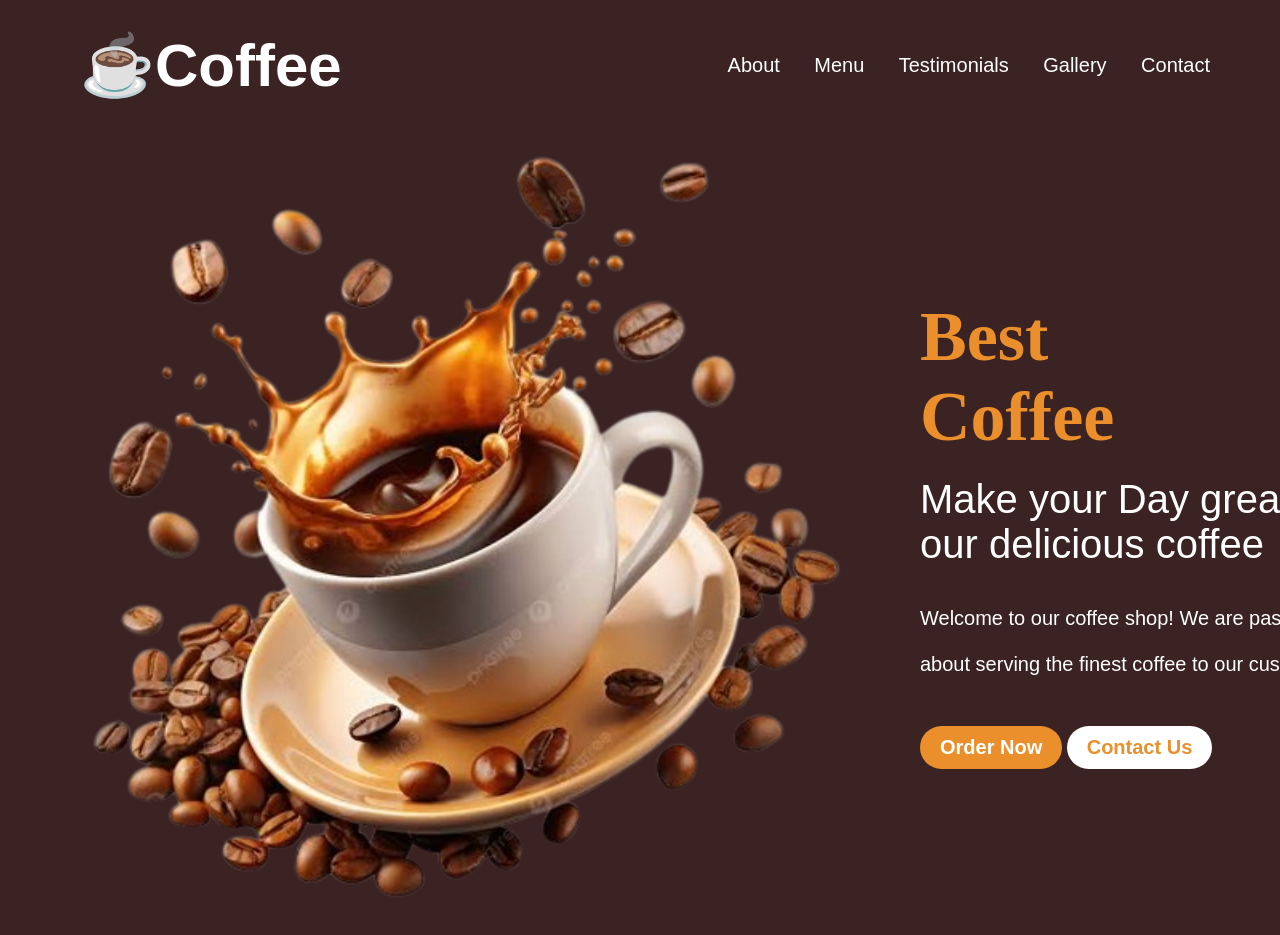
==== index.html @ 0de22d38 "added all HTML and CSS project files" ====
<!DOCTYPE html>
<html lang="en">

<head>
    <meta charset="UTF-8">
    <meta name="viewport" content="width=device-width, initial-scale=1.0">
    <title>Coffee</title>
    <link rel="stylesheet" href="style.css">
    <link rel="icon" href="/images-removebg-preview.png" type="image/x-icon">
    <script src="new.js"></script>
</head>

<body>
    <header>
        <nav>
            <div class="big">
                <h1>☕Coffee</h1>
            </div>
            <div class="container">
                <a heref="#">About</a>
                <a heref="#">Menu</a>
                <a heref="#">Testimonials</a>
                <a heref="#">Gallery</a>
                <a heref="#">Contact</a>
            </div>
        </nav>
    </header>
    <main>
        
        <div class="img">
            <img src="/images-removebg-preview.png" alt="Coffee">
        </div>
        <div class="text">
            <h3>Best Coffee</h3>
            <h4>Make your Day great with<br> our delicious coffee</h4>
            <p>
                Welcome to our coffee shop! We are passionate <br><br>about serving the finest coffee to our customers.
            </p>
            <button class="order">Order Now</button>
            <button class="contact">Contact Us</button>

        </div>

        <!-- <marquee behavior="scroll" direction="left">Special Offers and Promotions</marquee> -->
    
    
    
    
    
    </main>
</body>

</html>
---- style.css ----
* {
  margin: 0;
  padding: 0;
  box-sizing: border-box;
}

html, body {
  height: 100%;
  width: 100%;
  font-family: Arial, sans-serif;
  background-color: #3b2323;
  overflow: hidden;
}

nav{
    display: flex;
    align-items: center;
    justify-content:space-between;
    padding: 10px 20px;
    margin:20px 20px;
}
.big h1{
    color: #fff;
    font-size: 60px;
    font-weight: 600;
    margin-left: 40px;
}
.container a{
    text-decoration: none;
    color: #fff;
    font-size: 20px;
    margin-right: 30px;
}
main{
    display: flex;
    align-items: center;
    justify-content:space-between;

}
main img{
    width: 800px;
    height: 800px;
    margin: 0 60px;
}
/* .text{
    margin: 0  10%;
    padding: 20px 0;
} */
h3{
    color: #eb8f2c;
    font-size: 70px;
    font-weight: 600;
    margin-bottom: 20px;
    font-family:horrible-font;
    margin-right: 500px;

}
h4{
    color: #fff;
    font-size: 40px;
    font-weight: 300;
    margin-bottom: 40px;
    gap: 60px;
   

}
p{
    color: #fff;
    font-size: 20px;
    font-weight: 400;
    margin-bottom: 20px;
   
}
.order {
    background-color: #eb8f2c;
    color: #fff;
    font-size: 20px;
    font-weight: 600;
    padding: 10px 20px;
    border: none;
    border-radius: 50px;
    cursor: pointer;
    margin-top: 30px;
   
    transition: 1s;
    
    
}
.contact{
    background-color: #fff;
    color: #eb8f2c;
    font-size: 20px;
    font-weight: 600;
    padding: 10px 20px;
    border: none;
    border-radius: 50px;
    cursor: pointer;
   
}
.order:hover{
    background-color: #fff;
    color: #eb8f2c;
    border: 1px solid #eb8f2c;
      transition-timing-function:  all 10s step-end;
}
.contact:active{
    background-color: #eb8f2c;
    color: #fff;
    border: 1px solid #eb8f2c;
}
marquee{
    color: #fff;
    font-size: 20px;
    font-weight: 600;
    padding: 10px 20px;
    border: none;
    border-radius: 50px;
    cursor: pointer;
    margin-top: 30px;

   
    transition: 1s;
}
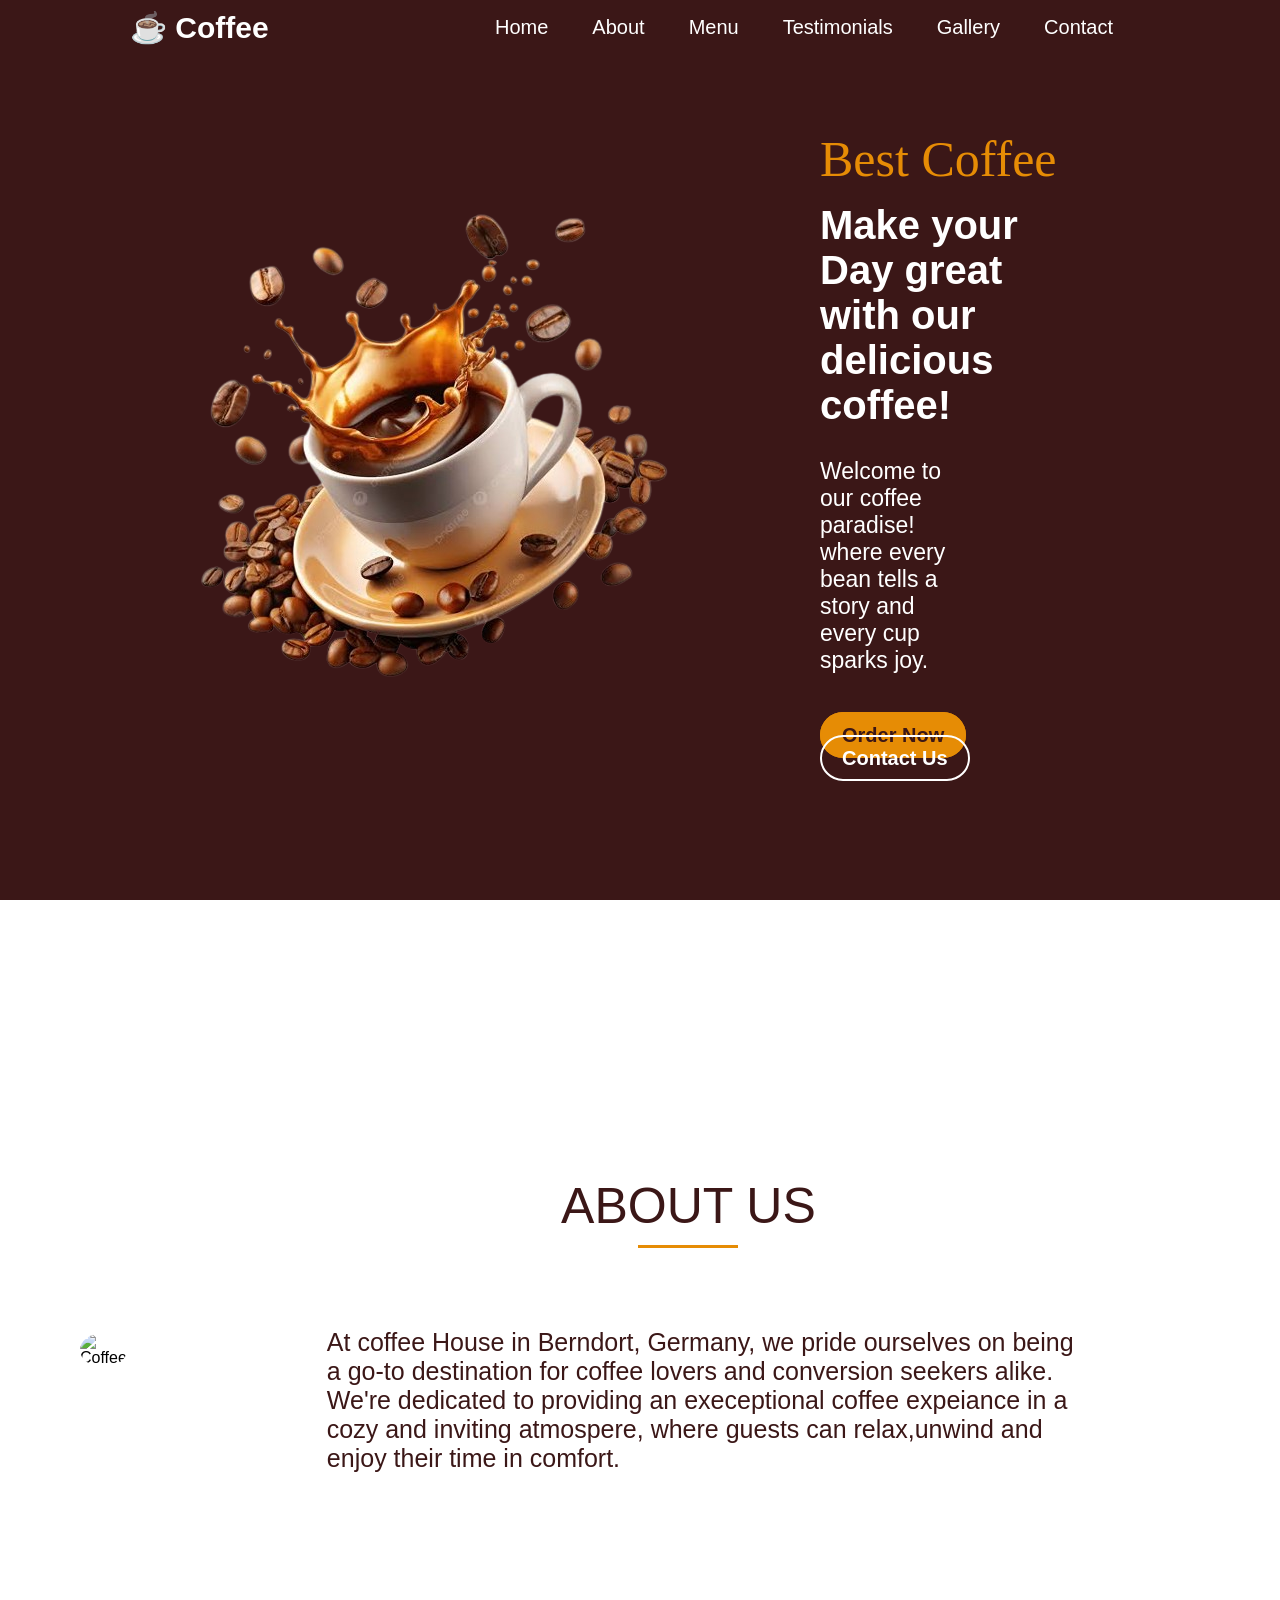
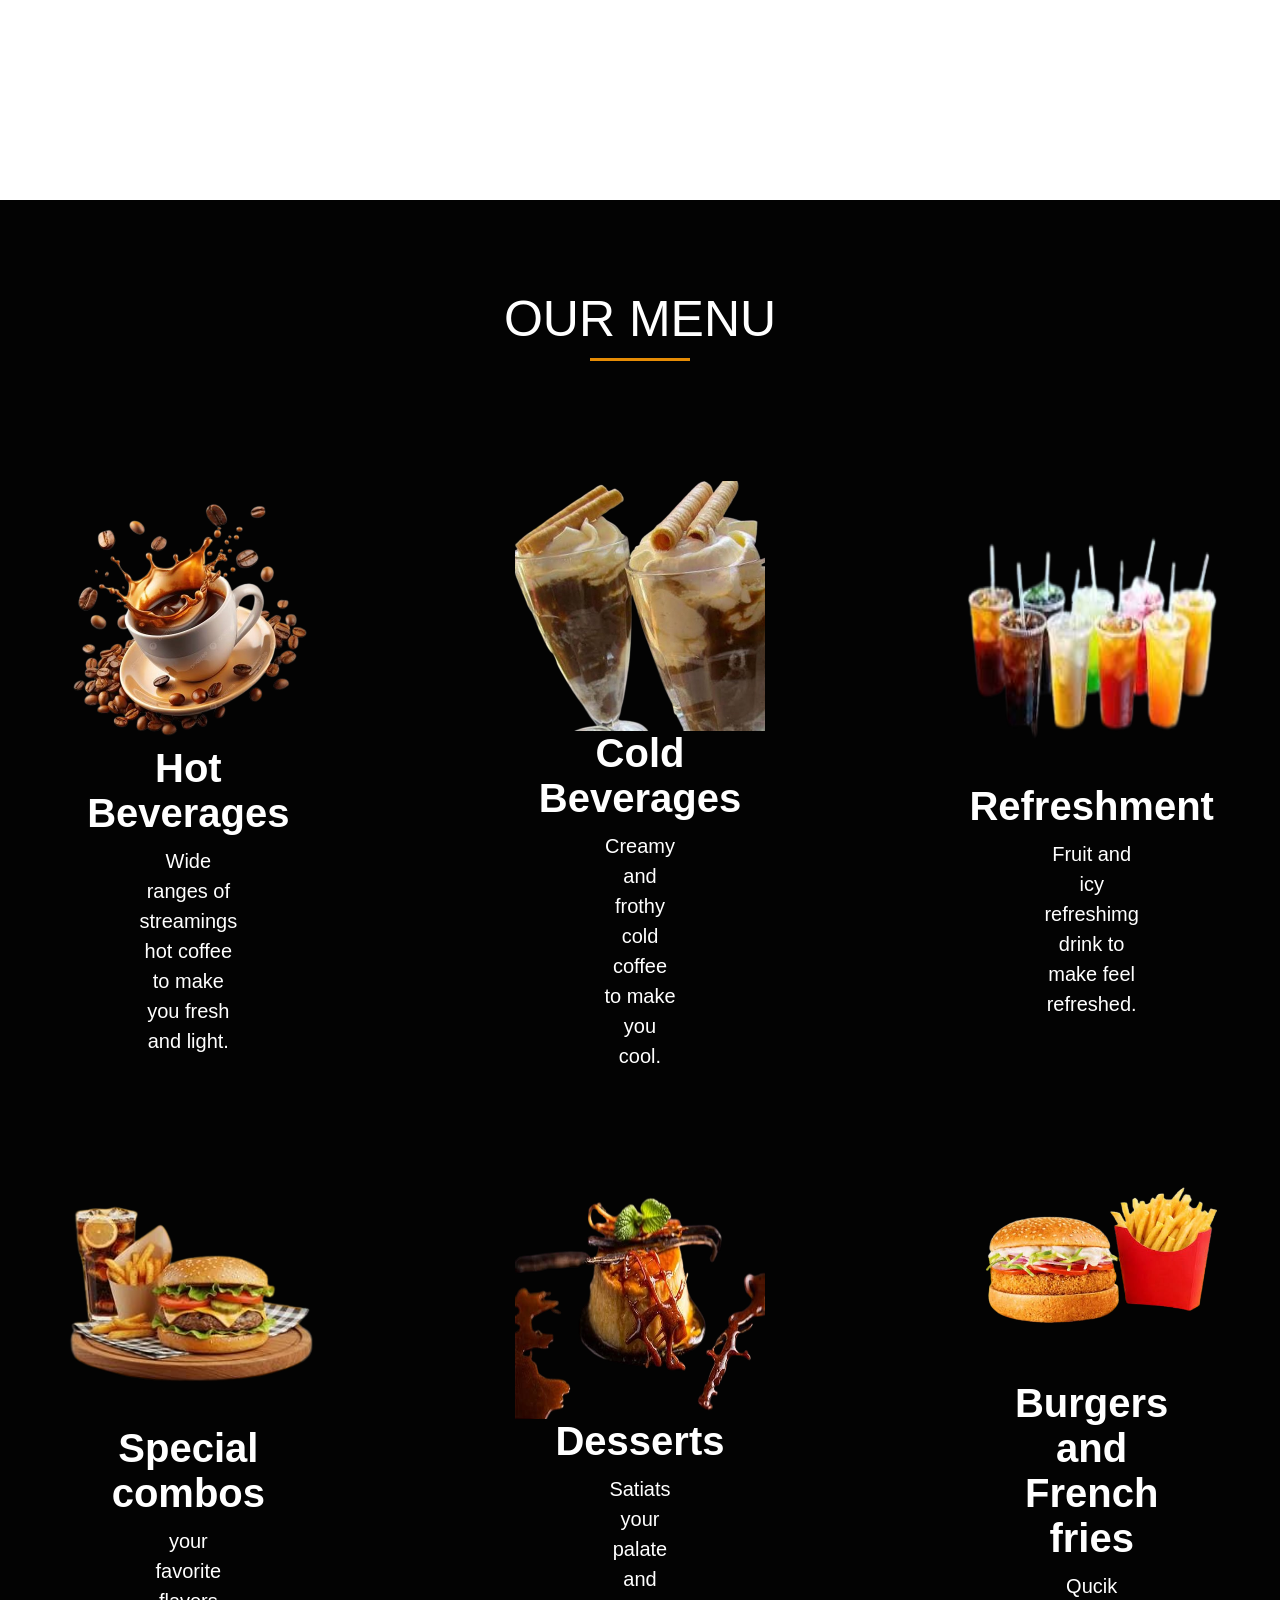
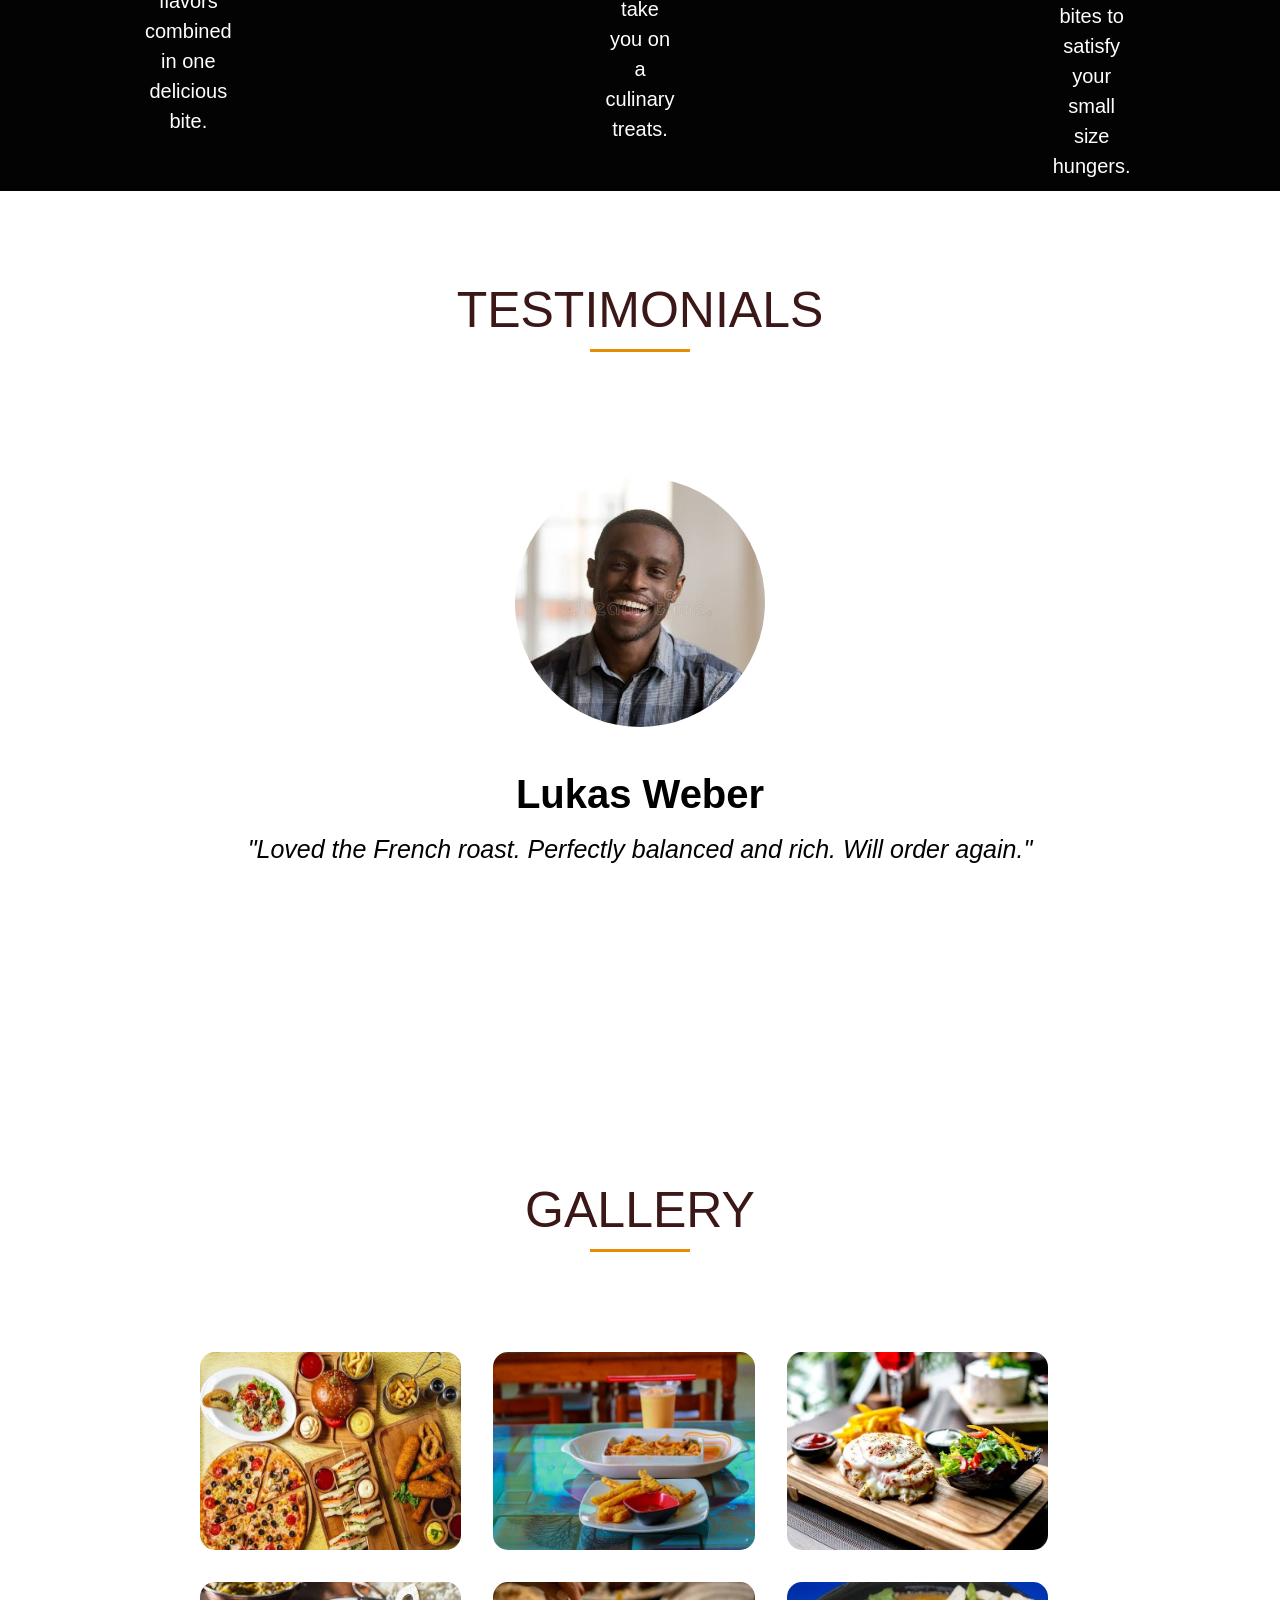
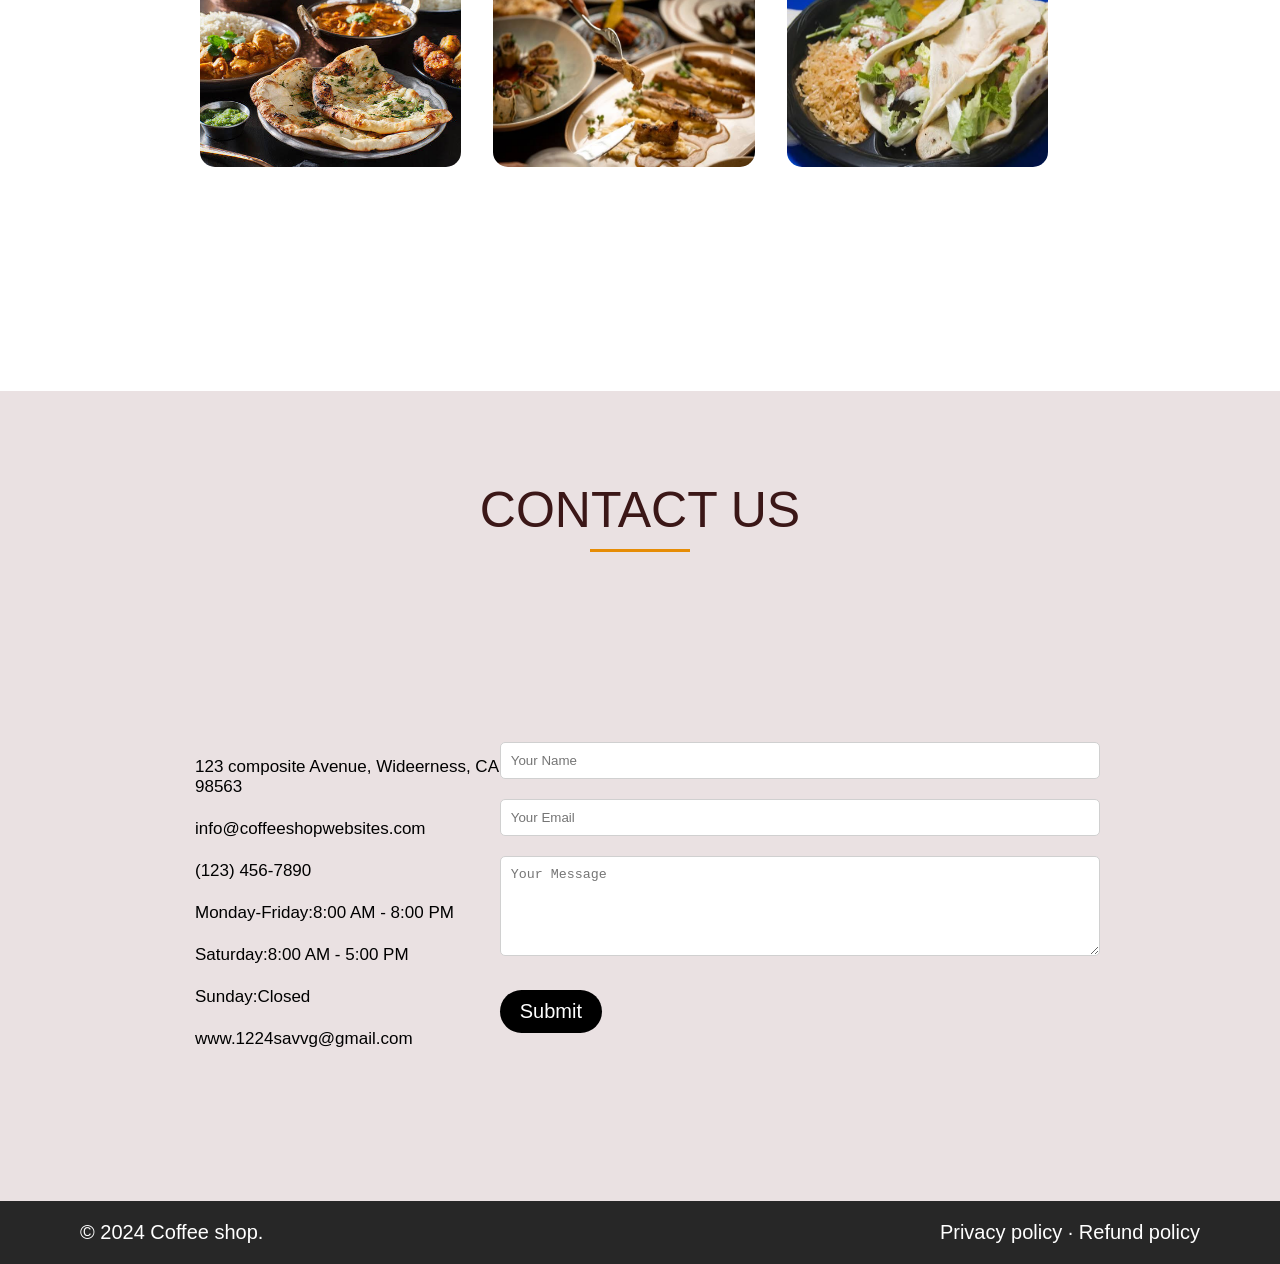
==== commit 52b2278d: "changed newcofe.html to index.html to make it home page" ====
--- a/index.html
+++ b/index.html
@@ -1,53 +1,249 @@
 <!DOCTYPE html>
 <html lang="en">
-
 <head>
     <meta charset="UTF-8">
     <meta name="viewport" content="width=device-width, initial-scale=1.0">
-    <title>Coffee</title>
-    <link rel="stylesheet" href="style.css">
-    <link rel="icon" href="/images-removebg-preview.png" type="image/x-icon">
-    <script src="new.js"></script>
+    <title>coffee</title>
+    <link rel="icon" href="/images-removebg-preview.png" type="image/x/icon">
+    <link rel="stylesheet" href="newcofee.css">
+<!-- Remix Icon CDN Link -->
+<link href="https://cdnjs.cloudflare.com/ajax/libs/remixicon/4.6.0/remixicon.css" rel="stylesheet" />
+
 </head>
-
 <body>
     <header>
-        <nav>
-            <div class="big">
-                <h1>☕Coffee</h1>
-            </div>
-            <div class="container">
-                <a heref="#">About</a>
-                <a heref="#">Menu</a>
-                <a heref="#">Testimonials</a>
-                <a heref="#">Gallery</a>
-                <a heref="#">Contact</a>
-            </div>
+        <nav class="navbar nav-content">
+           <a href="#" class="nav-logo">
+            <h1 class="nav-text">☕ Coffee</h1>
+           </a>
+           <ul class="nav-menu">
+               <li><a href="#home" class="nav-link">Home</a></li>
+               <li><a href="#about" class="nav-link">About</a></li>
+               <li><a href="#menu" class="nav-link">Menu</a></li>
+               <li><a href="#testimonials" class="nav-link">Testimonials</a></li>
+               <li><a href="#gallery" class="nav-link">Gallery</a></li>
+               <li><a href="#contact" class="nav-link">Contact</a></li>
+            </ul>
         </nav>
     </header>
     <main>
+        <section id="home" class="home-section">
+            <div class="hero-section">
+                <div class="image-section">
+                                <img src="/images-removebg-preview.png" alt="Coffee">
+                </div>
+                <div class="home-details">
+                    <h2 class="title">Best Coffee</h2>
+                    <h3 class="sub-title">Make your Day great with our delicious coffee!</h3>
+                    <p class="description">
+                        Welcome to our coffee paradise! where every bean tells a story and every cup sparks joy.
+                    </p>
+                    <div class="button-section">
+                        <a href="#" class="order-button" >Order Now</a>
+                        <a href="#" class="contact-button" >Contact Us</a>
+                    </div>
+            </div>
+        </section>
         
-        <div class="img">
-            <img src="/images-removebg-preview.png" alt="Coffee">
+        <section id="about" class="about-section">
+            <div class="about-content">
+                <div class="about-image">
+                    <img src="https://encrypted-tbn0.gstatic.com/images?q=tbn:ANd9GcTZ49fuStm9dejnqOHqXfgQL1S7DqX7Nb6O_wAIrdEvbXUV__oXnQRWzuc&s=10" alt="Coffee">
+                </div>
+                <div class="about-detail">
+                    <h1 class="tittle">About Us</h1>
+                    <p class="about-description">
+                        At coffee House in Berndort, Germany, we pride ourselves on being a go-to destination for coffee lovers and conversion seekers alike.
+                        We're dedicated to providing an execeptional coffee expeiance in a cozy and inviting atmospere, where guests can relax,unwind and enjoy their time in comfort.
+                    </p>
+                    <div class="about-icon">
+                     <a href="https://www.facebook.com/" class="facebook"><i class="ri-facebook-fill"></i></a>
+                     <a href="https://instagram.com" class="instagram">
+                            <i class="ri-instagram-fill"></i>
+                     </a>
+                     <a href="https://x.com" class="twitter">
+                            <i class="ri-twitter-fill"></i>
+                     </a>
+                    </div>
+                </div>
+                
+            </div>
+        </section>
+
+        <section class="menu-section" id="menu">
+            <div class="menu-content">
+                <div class="menu-detail">
+                    <h1 class="menu-title">Our Menu</h1>
+                </div>
+                <ul class="menu-list">
+                        <li class="menu-item">
+                            <img src="/images-removebg-preview.png" alt="hot beverages" class="menu-image">
+                            <h3 class="menu-item title">Hot Beverages</h3>
+                            <p class="menu-item description">Wide ranges of streamings hot coffee to make you fresh and light.</p>
+                        </li>
+                        <li class="menu-item">
+                            <img src="/images-removebg-preview (2).png"  alt="hot beverages" class="menu-image">
+                            <h3 class="menu-item title">Cold Beverages</h3>
+                            <p class="menu-item description">Creamy and frothy cold coffee to make you cool.</p>
+                        </li>
+                        <li class="menu-item">
+                            <img src="/download-removebg-preview.png" alt="hot beverages" class="menu-image">
+                            <h3 class="menu-item title">Refreshment</h3>
+                            <p class="menu-item description">Fruit and icy refreshimg drink to make feel refreshed.</p>
+                        </li>
+                        <li class="menu-item">
+                            <img src="/images__1_-removebg-preview.png" alt="hot beverages" class="menu-image">
+                            <h3 class="menu-item title">Special combos</h3>
+                            <p class="menu-item description">your favorite flavors combined in one delicious bite.</p>
+                        </li>
+                        <li class="menu-item">
+                            <img src="/11images-removebg-preview.png" alt="hot beverages" class="menu-image">
+                            <h3 class="menu-item title">Desserts</h3>
+                            <p class="menu-item description">Satiats your palate and take you on a culinary treats.</p>
+                        </li>
+                        <li class="menu-item">
+                            <img src="/images__3_-removebg-preview.png" alt="hot beverages" class="menu-image">
+                            <h3 class="menu-item title">Burgers and French fries</h3>
+                            <p class="menu-item description">Qucik bites to satisfy your small size hungers.</p>
+                        </li>
+                    </ul>
+            </div>
+                        
+
+
+            
+        </section>
+
+        <section class="testimonials-section" id="testimonials">
+            <h1 class="tittle"> Testimonials</h1>
+            <div class="testimonials-slidebar">
+                    <div class="testimonials-inner">
+                        <ul class="testimonials-list">
+                            <li class="testimonials-item">
+                                <img src="/images12.jpeg" alt="user1" class="testimonials-image">
+                                <h2 class="testimonials-name"> Lukas Weber  </h2>
+                                <i class=" feedbacks">"Loved the French roast. Perfectly balanced and rich. Will order again." </i>
+                            </li>
+                            <li class="testimonials-item">
+                                <img src="/images 13.jpeg" alt="user1" class="testimonials-image">
+                                <h2 class="testimonials-name"> Élodie Lefebvreh</h2>
+                                <i class=" feedbacks">"Great espresso blend! smooth and bold flavor. Fast shipping too." </i>
+                            </li>
+                            <li class="testimonials-item">
+                                <img src="/images 14jpeg.jpeg" alt="user1" class="testimonials-image">
+                                <h2 class="testimonials-name"> Jean-Luc Moreau</h2>
+                                <i class=" feedbacks">"Fantastic coffee! I love the bold and smooth taste. Highly recommended." </i>
+                            </li>
+                            <li class="testimonials-item">
+                                <img src="/images 15.jpeg" alt="user1" class="testimonials-image">
+                                <h2 class="testimonials-name"> Sofía Morales</h2>
+                                <i class=" feedbacks">"fantastic mocha flavor. Fresh and aromatic. Quicks shippings." </i>
+                            </li>
+                            <li class="testimonials-item">
+                                <img src="/images 16.jpeg" alt="user1" class="testimonials-image">
+                                <h2 class="testimonials-name"> Mateo Fernández</h2>
+                                <i class=" feedbacks">"Excellent quality! Fresh beans and quciks delivery. Highly recommanded!" </i>
+                            </li>
+
+                        </ul>
+                    </div>
+                </div>
+
+        </section>
+
+        <section class="gallery-section" id="gallery">
+            <h1 class="tittle">Gallery</h1>
+            <div class="gallery-content">
+                <ul class="gallery-list">
+                    <li class="gallery-item">
+                        <img src="/food11.jpeg" alt="food1" class="gallery-img">
+                    </li>
+                    <li class="gallery-item">
+                        <img src="/food2.jpeg" alt="food2" class="gallery-img">
+                    </li>
+                    <li class="gallery-item">
+                        <img src="/food3.jpeg" alt="food3" class="gallery-img">
+                    </li>
+                    <li class="gallery-item">
+                        <img src="/food4.jpeg" alt="food4" class="gallery-img">
+                    </li>
+                    <li class="gallery-item">
+                        <img src="/food5.jpeg" alt="food5" class="gallery-img">
+                    </li>
+                    <li class="gallery-item">
+                        <img src="/food6.jpeg" alt="food6" class="gallery-img">
+                    </li>
+                </ul>
+            </div>
+
+        </section> 
+
+        <section class="contact-section" id="contact">
+            <h1 class="tittle">Contact Us</h1>
+            <div class="contact-content">
+                <ul class=" contact-list">
+                    <li class="contact-item">
+                        <i class="ri-map-pin-user-fill"></i>
+                        <p class="contact-details"> 123 composite Avenue, Wideerness, CA 98563</p>
+                    </li>
+                    <li class="contact-item">
+                        <i class="ri-mail-line"></i>
+                        <p class="contact-details"> info@coffeeshopwebsites.com</p>
+                    </li>
+                    <li class="contact-item">
+                        <i class="ri-phone-line"></i>
+                        <p class="contact-details"> (123) 456-7890</p>
+                    </li>
+                    <li class="contact-item">
+                        <i class="ri-time-line"></i>
+                        <p class="contact-details"> Monday-Friday:8:00 AM - 8:00 PM</p>
+                    </li>
+                    <li class="contact-item">
+                       <i class="ri-time-line"></i>
+                        <p class="contact-details"> Saturday:8:00 AM - 5:00 PM</p>
+                    </li>
+                    <li class="contact-item">
+                        <i class="ri-time-line"></i>
+                        <p class="contact-details"> Sunday:Closed</p>
+                    </li>
+                    <li class="contact-item">
+                        <i class="ri-wordpress-line"></i>
+                        <p class="contact-details"> www.1224savvg@gmail.com</p>
+                    </li>
+                </ul>
+
+                <form action="#" class="contact-form"  onsubmit="this.reset(); return false;">
+                    <input type="text" placeholder="Your Name"  class="form-input" required>
+                    <input type="email" placeholder="Your Email" class="form-input" required>
+                    <textarea placeholder="Your Message" class="form-input" required></textarea>
+                    <button type="submit" class="form-button">Submit</button>
+                </form>
+            </div>
+        </section>
+
+     </main>
+    
+     <footer>
+        <div class="footer-content">
+            <ul class="footer-list">
+                <li class="footer-item">
+                    <p>&copy; 2024 Coffee shop.</p>
+                </li>
+                <li class="footer-item">
+                     <a href="https://www.facebook.com/" class="facebook"><i class="ri-facebook-fill"></i></a>
+                     <a href="https://instagram.com" class="instagram">
+                            <i class="ri-instagram-fill"></i>
+                     </a>
+                     <a href="https://x.com" class="twitter">
+                            <i class="ri-twitter-fill"></i>
+                     </a>
+                </li>
+                <li class="footer-item">
+                    <p class="policy-condition">Privacy policy  &middot; Refund policy</p>
+                </li>
+            </ul>
         </div>
-        <div class="text">
-            <h3>Best Coffee</h3>
-            <h4>Make your Day great with<br> our delicious coffee</h4>
-            <p>
-                Welcome to our coffee shop! We are passionate <br><br>about serving the finest coffee to our customers.
-            </p>
-            <button class="order">Order Now</button>
-            <button class="contact">Contact Us</button>
-
-        </div>
-
-        <!-- <marquee behavior="scroll" direction="left">Special Offers and Promotions</marquee> -->
-    
-    
-    
-    
-    
-    </main>
+    </footer>
+
 </body>
-
-</html>+</html>
--- a/newcofee.css
+++ b/newcofee.css
@@ -0,0 +1,461 @@
+:root {
+  --primary-color: #3b1717;
+  --secondary-color: #e68c05;
+  --text-color: #fff;
+  --background-color: white;
+}
+
+* {
+  margin: 0;
+  padding: 0;
+  box-sizing: border-box;
+}
+html {
+  scroll-behavior: smooth;
+}
+
+html, body {
+  height: 100%;
+  width: 100%;
+  font-family: Arial, sans-serif;
+}
+header{
+    background-color: var(--primary-color);
+    position: fixed;
+    
+    width: 100%;
+    z-index: 5;
+}
+nav{
+    display: flex;
+    align-items: center;
+    justify-content:space-between;
+    padding: 10px 20px;
+    margin:0 80px;
+}
+.navbar a{
+    text-decoration: none;
+    color: var(--text-color);
+    font-size: 20px;
+    margin-right: 30px;
+}
+.nav-menu{
+    display: flex;
+    align-items: center;
+    justify-content:space-between;
+    list-style-type: none;
+}
+.nav-content{
+    padding: 10px 50px;
+
+}
+.nav-link{
+    padding: 7px 7px;
+    font-weight: 500;
+}
+.nav-link:active{
+    background-color: var(--secondary-color);
+    color: var(--primary-color);
+    border-radius: 50px;
+}
+.home-section{
+    background-color: var(--primary-color);
+    height: 100vh;
+}
+.hero-section{
+    display: flex;
+    align-items: center;    
+    justify-content: space-between;
+    height: 100vh;
+    padding: 0 80px;
+    margin: 0 50px;
+
+}
+.image-section{
+    margin: 0 50px;
+}
+.home-details{
+    margin: 0 90px;
+}
+    
+.home-details .title{
+    font-size: 50px;
+    font-weight: 500;
+    font-family: 'cursive';
+    color: var(--secondary-color);
+}
+.home-details .sub-title{
+    font-size: 40px;
+    font-weight: 600;
+    color: var(--text-color);
+    margin-top: 15px;
+}
+.home-details .description{
+    font-size: 23px;
+    color: var(--text-color);
+    margin-top: 30px;
+    margin-right:100px;
+}
+.button-section{
+    margin-top: 50px;
+    font-size: 20px;
+    font-weight: 600;
+}
+.button-section .order-button{
+    background-color: var(--secondary-color);
+    color: var(--primary-color);
+    padding: 10px 20px;
+    border-radius: 50px;
+    text-decoration: none;
+     border: 2px solid var(--secondary-color);
+}
+.button-section .contact-button{
+    background-color: none;
+    color: var(--text-color);
+    padding: 10px 20px;
+    border-radius: 50px;
+    text-decoration: none;
+    border: 2px solid var(--text-color);
+}
+.button-section .order-button:hover{
+    background-color: transparent;
+    color: var(--text-color);
+    padding: 10px 20px;
+    border-radius: 50px;
+    border: 2px solid var(--text-color);
+}
+.button-section .contact-button:hover{
+    background-color: var(--secondary-color);
+    color: var(--primary-color);
+    padding: 10px 20px;
+    border-radius: 50px;
+     border: 2px solid var(--secondary-color);
+}
+
+/* about ki styling start */
+.about-section{
+    background-color: var(--background-color);
+    
+}
+.about-section .about-content{
+    display: flex;
+    align-items: center;
+    justify-content: space-between;
+    gap: 50px;
+    height: 100vh;
+    margin: 0 80px;
+    
+}
+.about-image img{
+    width: 400px;
+    height: 400px;
+    background-size: cover;
+    /* background-position: center; */
+    border-radius: 50%;
+}
+
+.tittle{
+    font-size: 50px;
+    font-weight: 500;
+    color: var(--primary-color);
+    text-transform: uppercase;
+    text-align: center;
+    margin-bottom: 50px;
+}
+.tittle::after{
+    content: '';
+    display: block;
+    width: 100px;
+    height: 3px;
+    background-color: var(--secondary-color);
+    margin: 10px auto;
+}
+.about-section .about-description{
+    font-size: 25px;
+    font-weight: 500;
+    color: var(--primary-color);
+    margin: 80px 120px 50px 150px;
+}
+.about-section .about-icon{
+    text-align: center;
+    font-size : 40px ;
+    letter-spacing: 10px;
+}
+.about-section .about-icon a{
+    text-decoration: none;
+}
+.about-section .about-icon a:active{
+    color: var(--secondary-color);
+    cursor: pointer;
+}
+
+
+/* menu styling start */
+.menu-section{
+    background-color: rgb(3, 3, 3);
+    color: var(--text-color);
+     padding-top: 90px;
+}
+.menu-section .menu-detail .menu-title{
+    font-size: 50px;
+    font-weight: 500;
+    text-transform: uppercase;
+    text-align: center;
+    margin-bottom: 120px ;
+}
+.menu-section .menu-detail .menu-title::after{
+    content: '';
+    display: block;
+    width: 100px;
+    height: 3px;
+    background-color: var(--secondary-color);
+    margin: 10px auto;
+}
+
+.menu-section .menu-content .menu-list{
+    display: flex;
+   align-items: center;
+    gap: 50px;
+    flex-wrap: wrap;
+    justify-content: space-between;
+
+}
+.menu-image{
+    width: 250px;
+    height: 250px;
+    cursor: zoom-in;
+    transition: 0.3s ease;
+ 
+    /* aspect-ratio: 1; */
+    /* aspect-ratio ka work ye hai ki image ka ratio maintain rahega aur image ko stretch nahi karega. */
+}
+.menu-image:hover{
+    transform: scale(1.1);
+}
+.menu-item{
+    display: flex;
+    flex-direction: column;
+    align-items: center;
+    justify-content: space-between;
+    width: calc(100% / 3 - 50px);
+    list-style-type: none;
+    text-align: center;
+}
+.menu-list .menu-item .menu-item.title{
+    font-size: 40px;
+    font-weight: 600;
+}
+.menu-list .menu-item .menu-item.description{
+    font-size: 20px;
+    font-weight: 200;
+    margin: 10px 0 10px 0;
+    line-height: 1.5;
+}
+
+.testimonials-section{
+    height: 100vh;
+    padding-top: 90px;
+}
+/* .testimonials-section h1{
+    font-size: 50px;
+    font-weight: 500;
+    text-transform: uppercase;
+    margin-top: 130px;
+    text-align: center;
+    padding: 100px 0 20px 0;
+}
+.testimonials-section h1::after{
+    display: block;
+    content: '';
+    width: 250px;
+    height: 4px;
+    background-color: var(--secondary-color);
+    margin: 10px auto;
+} */
+
+.testimonials-slidebar {
+    width: 100%;
+    margin: 80px auto 0 auto;
+    overflow: hidden; 
+}
+
+.testimonials-section .testimonials-inner{
+    width: 100%;
+}
+
+.testimonials-section .testimonials-list{
+    list-style-type: none;
+    text-align: center;
+    display: flex;
+    padding: 0;
+    margin: 0;
+    width: 500%;
+    animation: slide 20s infinite linear;
+    
+} 
+/* .testimonials-section .testimonials-list:hover{
+    animation-play-state: paused;
+
+} */
+.testimonials-item {
+    width: 100%; 
+    box-sizing: border-box;
+    padding: 20px;
+    display: flex;
+    flex-direction: column;
+    align-items: center;     
+    justify-content: center;
+}
+.testimonials-section .testimonials-list .testimonials-image{
+    width: 250px;
+    height: 250px;
+    display: block;
+    border-radius: 50%;
+    margin: 25px;
+    object-fit: cover;
+}
+.testimonials-name{
+    font-size: 40px;
+    font-weight: 600;
+    margin-top: 20px;
+}
+.testimonials-section i{
+    display: block;
+    width: 80%;
+    font-size: 25px;
+    font-weight: 400;
+    margin-top: 20px;
+    line-height: 1;
+}
+@keyframes slide {
+    0%, 15% { transform: translateX(0); }
+    20%, 35% { transform: translateX(-20%); }
+    40%, 55% { transform: translateX(-40%); }
+    60%, 75% { transform: translateX(-60%); }
+    80%, 95% { transform: translateX(-80%); }
+    100% { transform: translateX(-100%); }
+}
+
+/* gallery-styleing */
+
+.gallery-section{
+    padding: 90px 0 100px 0;
+    height: 100vh;
+    
+}
+
+.gallery-section .gallery-list{
+    display: flex;
+    gap: 32px;
+    flex-wrap: wrap;
+    list-style-type: none;
+    padding: 0 100px;
+    margin: 100px 100px;
+}
+
+.gallery-section .gallery-list .gallery-item{
+    width: calc(100% / 3 - 32px);
+    overflow: hidden;
+    border-radius: 15px;
+   
+}
+.gallery-section .gallery-list .gallery-item .gallery-img{
+    height: 100%;
+    width: 100%;
+    cursor: zoom-in;
+    transition: 0.3s ease;
+}
+
+.gallery-section .gallery-list .gallery-item:hover .gallery-img{
+    transform: scale(1.8);
+}
+
+.contact-section{
+    background-color: rgb(234, 225, 226);
+    height: 90vh;
+    padding: 90px 0 100px 0;
+}
+.contact-section .contact-content{
+    display: flex;
+    align-items: flex-start;
+    justify-content: space-between;
+    margin:180px 80px 0 80px;
+    padding: 0 100px;
+}
+.contact-section  .contact-list{
+    margin-top: 25px;
+}
+.contact-section  .contact-list .contact-item{
+    display: flex;
+    align-items: center;
+    gap: 15px;
+    font-size: 17px;
+    margin-bottom: 22px;
+}
+
+.contact-section .contact-form .form-input {
+    width: 100%;
+    margin: 10px 0;
+    padding: 10px;
+    border: 1px solid rgb(208, 208, 208);
+    outline: none;
+    border-radius: 5px;
+}
+.contact-section .contact-form .form-input:focus{
+    border-color: var(--secondary-color);
+}
+.contact-section .contact-form textarea.form-input {
+    width: 100%;
+    height: 100px;
+    resize: vertical;
+    padding: 10px;
+    
+}
+.contact-section .contact-form .form-button{
+    background-color: black;
+    color: var(--background-color);
+    padding: 10px 20px;
+    border-radius: 50px;
+    border: none;
+    cursor: pointer;
+    transition: 0.3s ease;
+    margin-top: 20px;
+    font-size: 20px;
+    font-weight: 400;
+
+
+}
+.contact-section .contact-form .form-button:hover{
+    background-color: transparent;
+    color: var(--primary-color);
+    border: 1px solid black;
+}
+
+
+.footer-content{
+    background-color: rgb(39, 39, 39);
+}
+.footer-content .footer-list{
+    display: flex;
+    align-items: center;
+    justify-content: space-between;
+    margin: 0 80px;
+    padding: 20px 0;
+    text-decoration: none;
+}
+.footer-content .footer-list .footer-item{
+    color: var(--text-color);
+    list-style-type: none;
+    font-size: 20px;
+}
+.footer-content .footer-list .footer-item a {
+    text-decoration: none;
+    color: white;
+    margin-right: 20px;
+}
+.footer-content .footer-list .footer-item a:hover {
+    color: var(--secondary-color);
+}
+.footer-content .footer-list .footer-item .policy-condition:hover{
+    color: var(--secondary-color);
+}
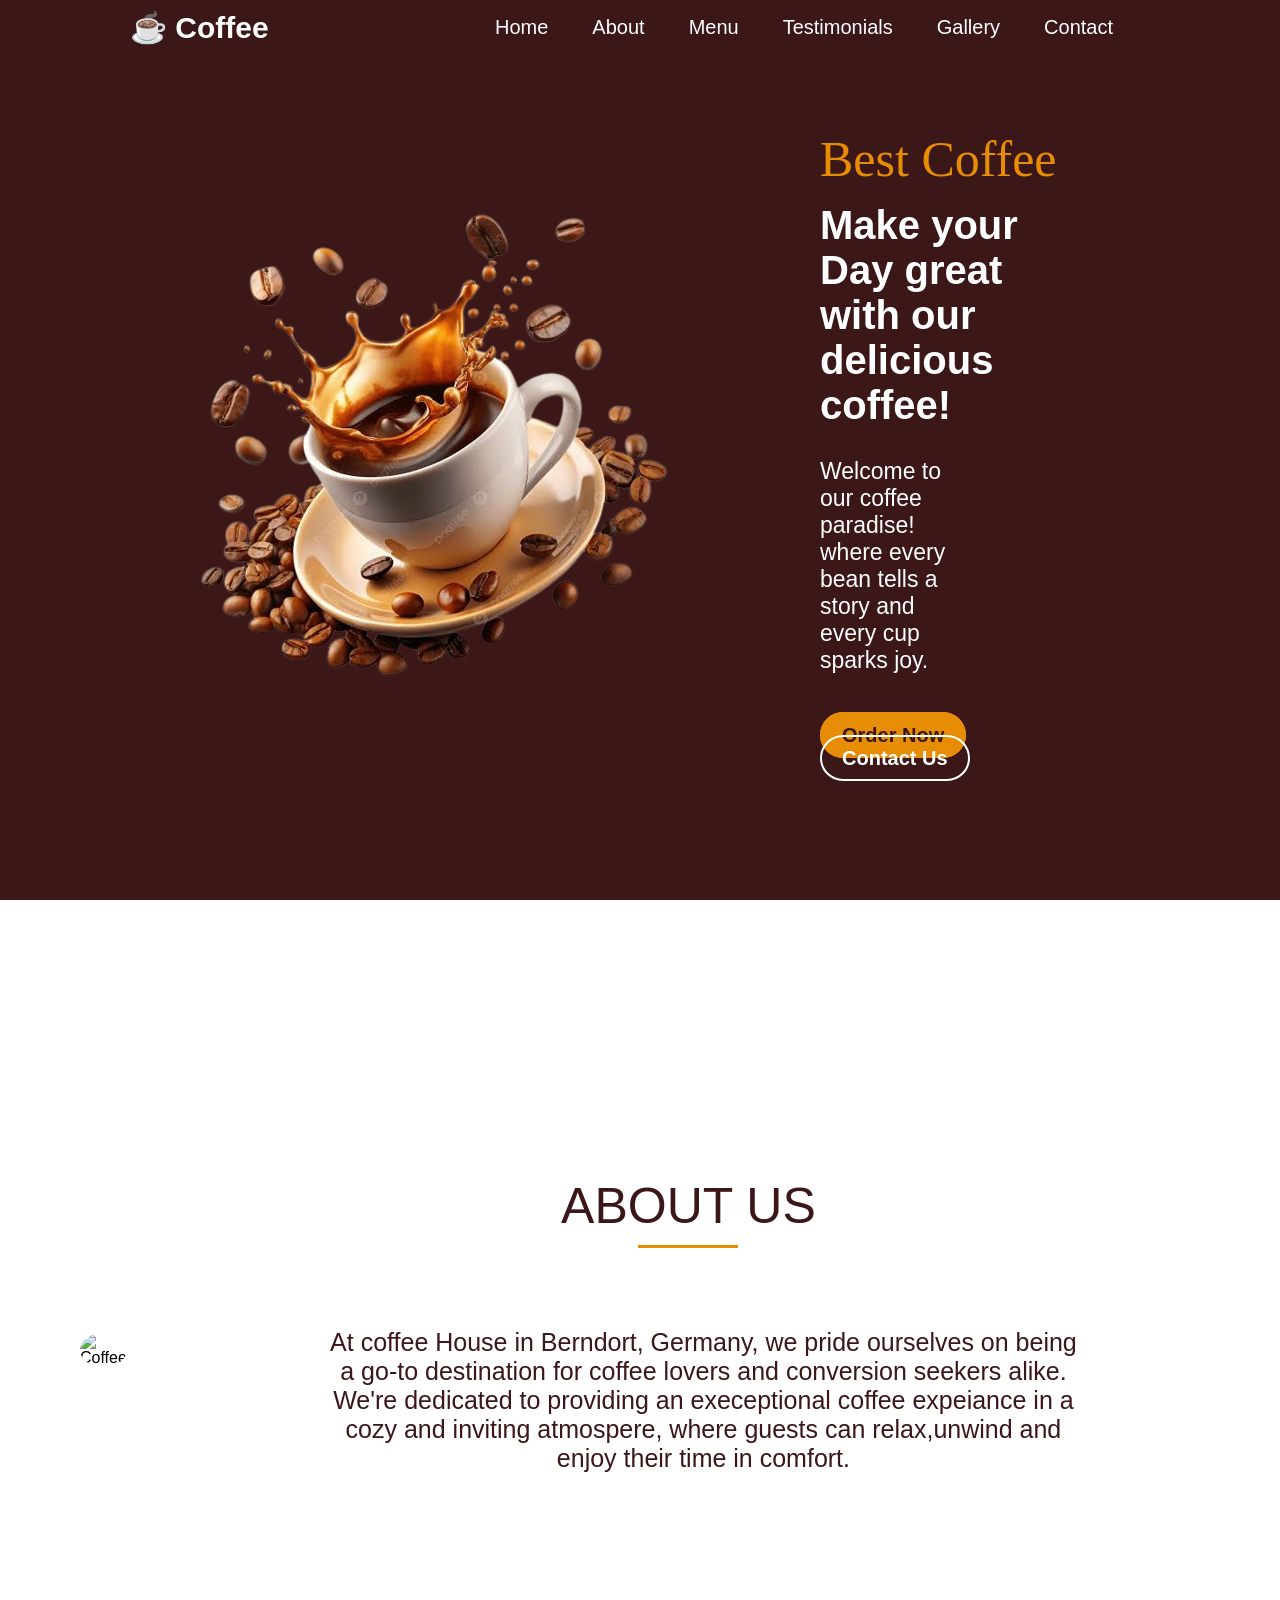
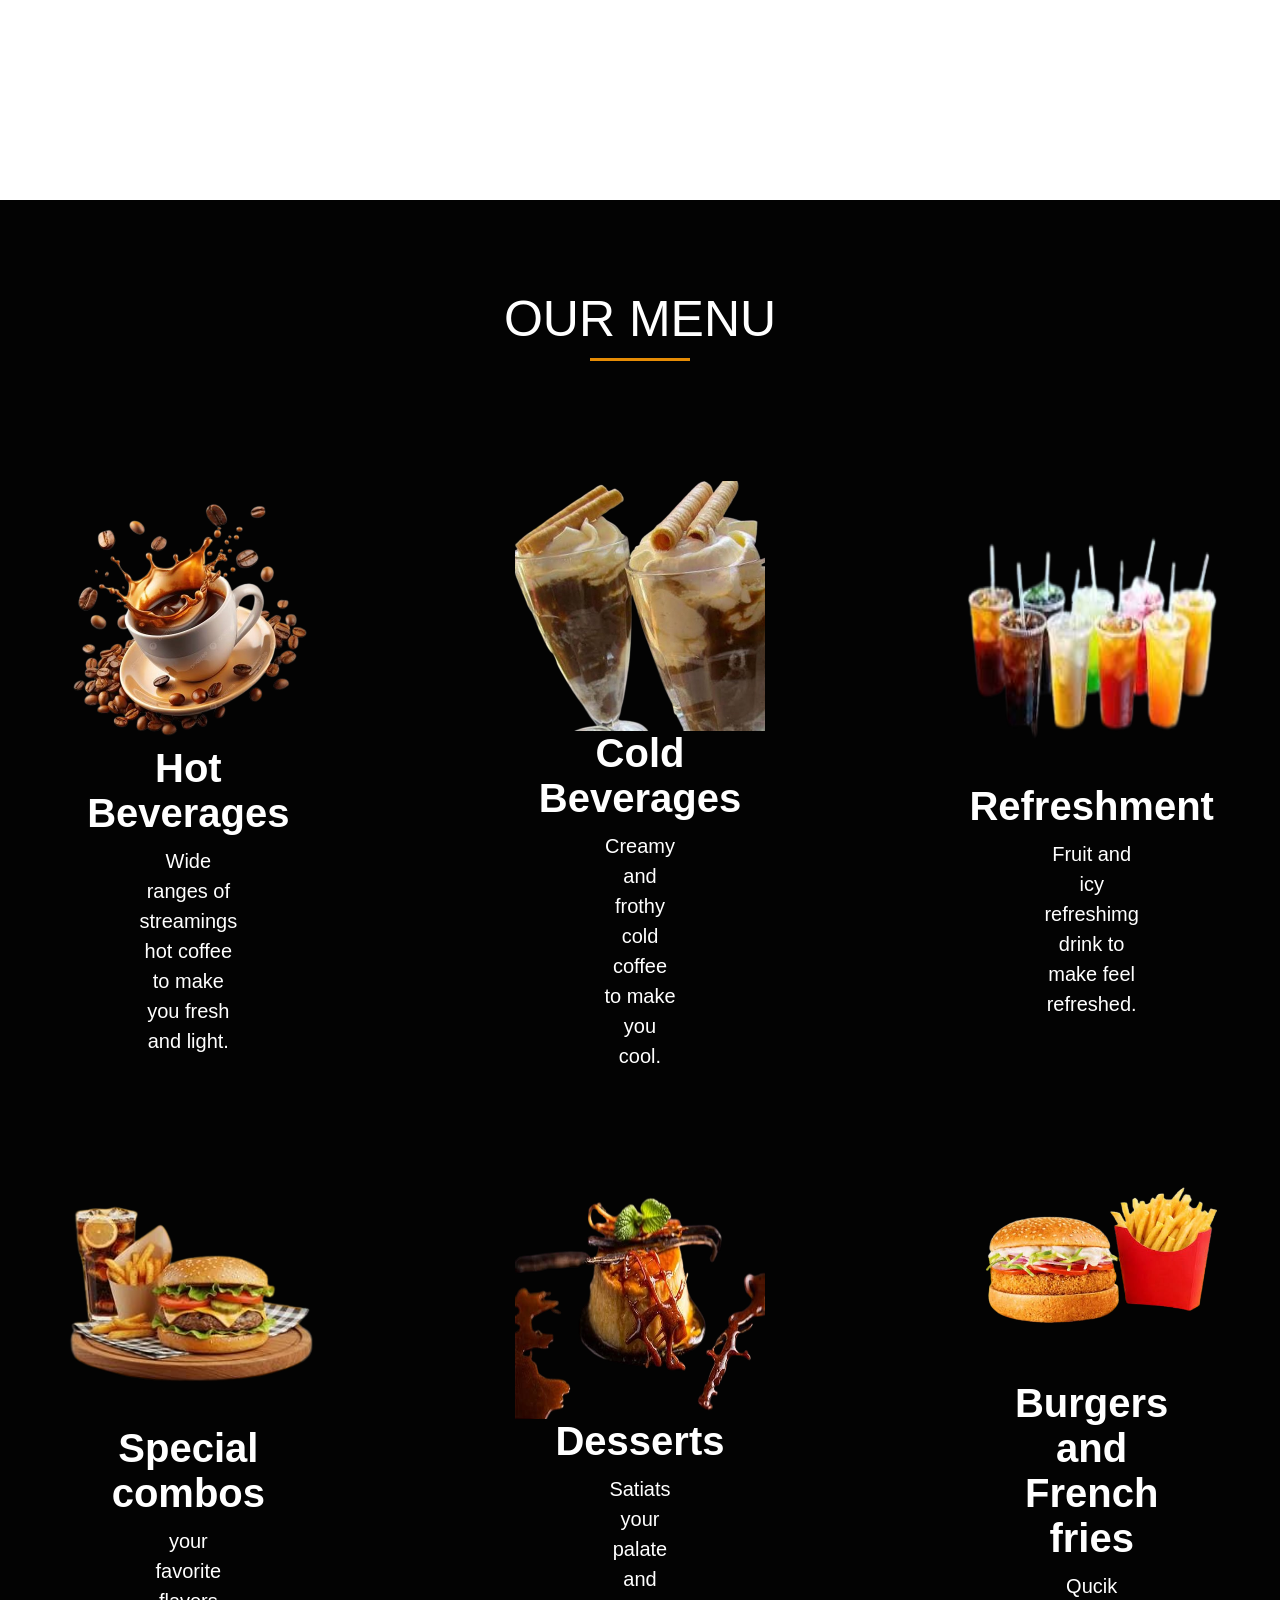
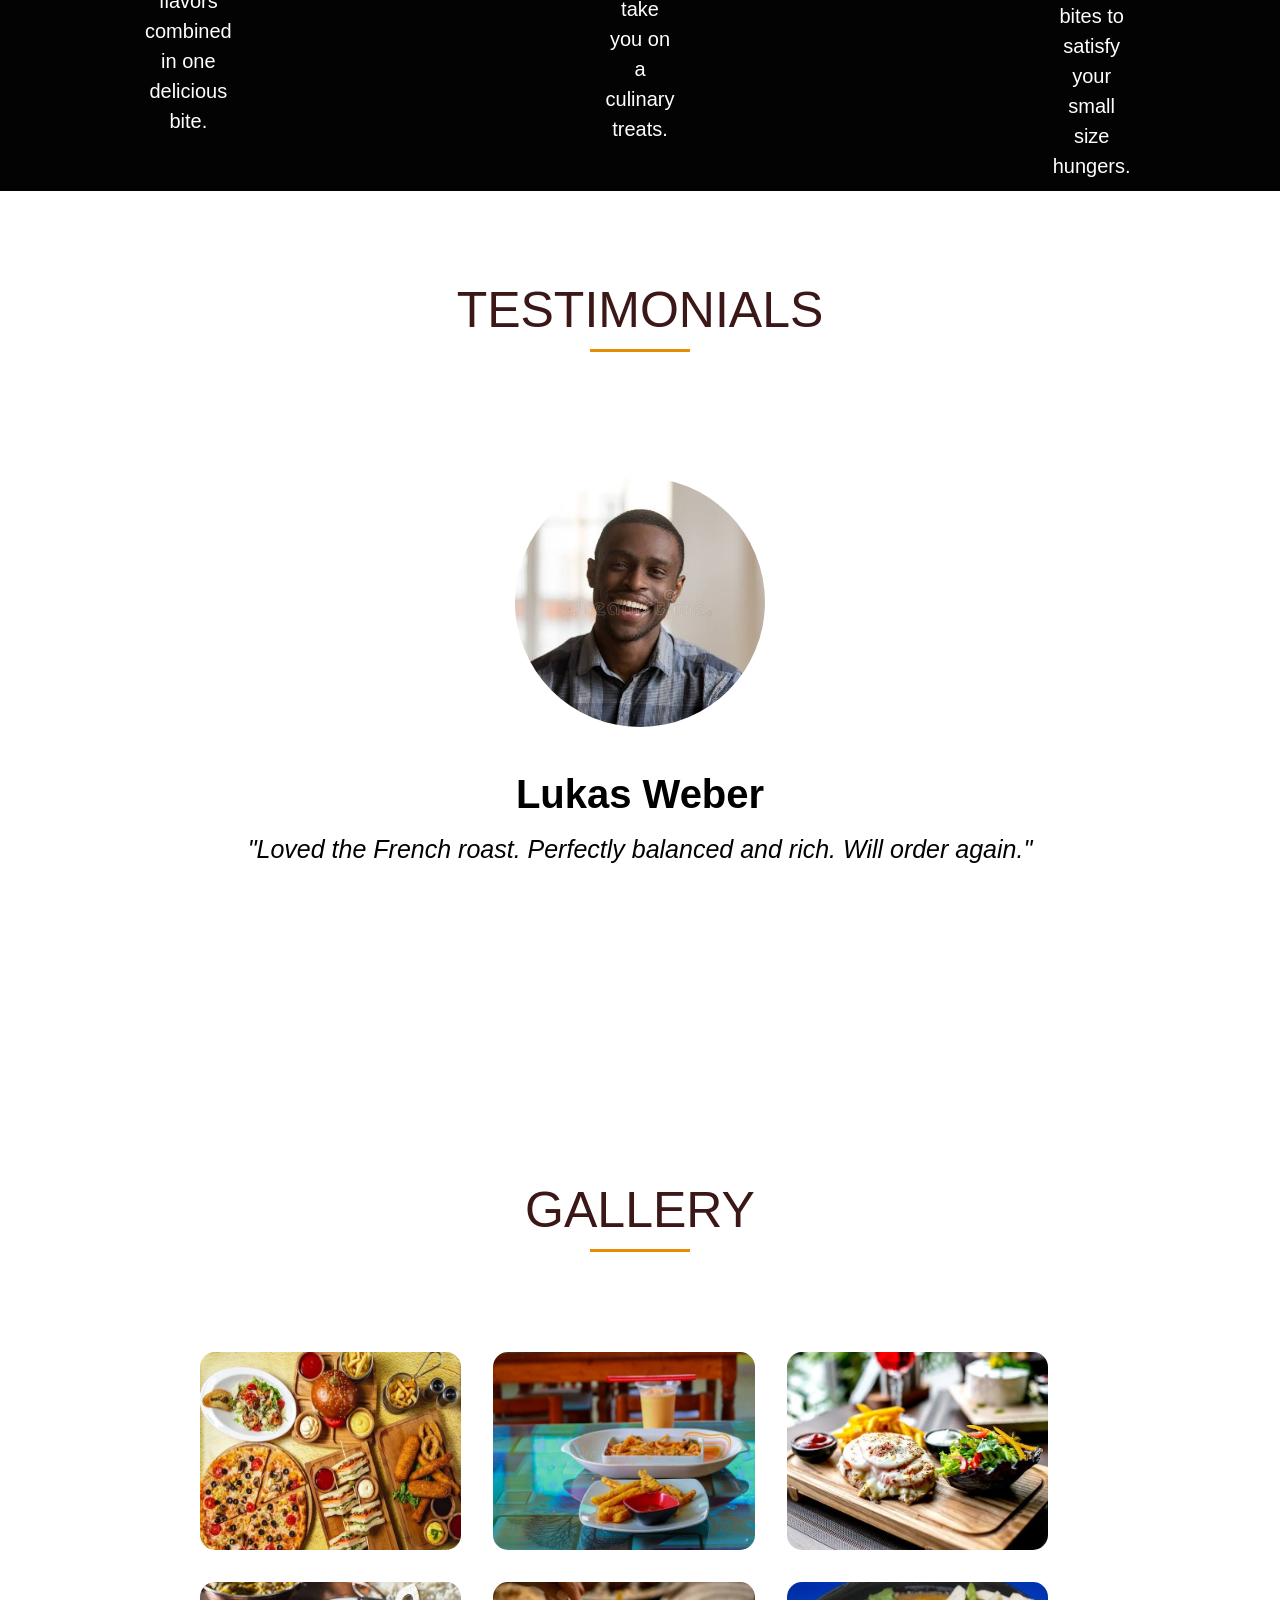
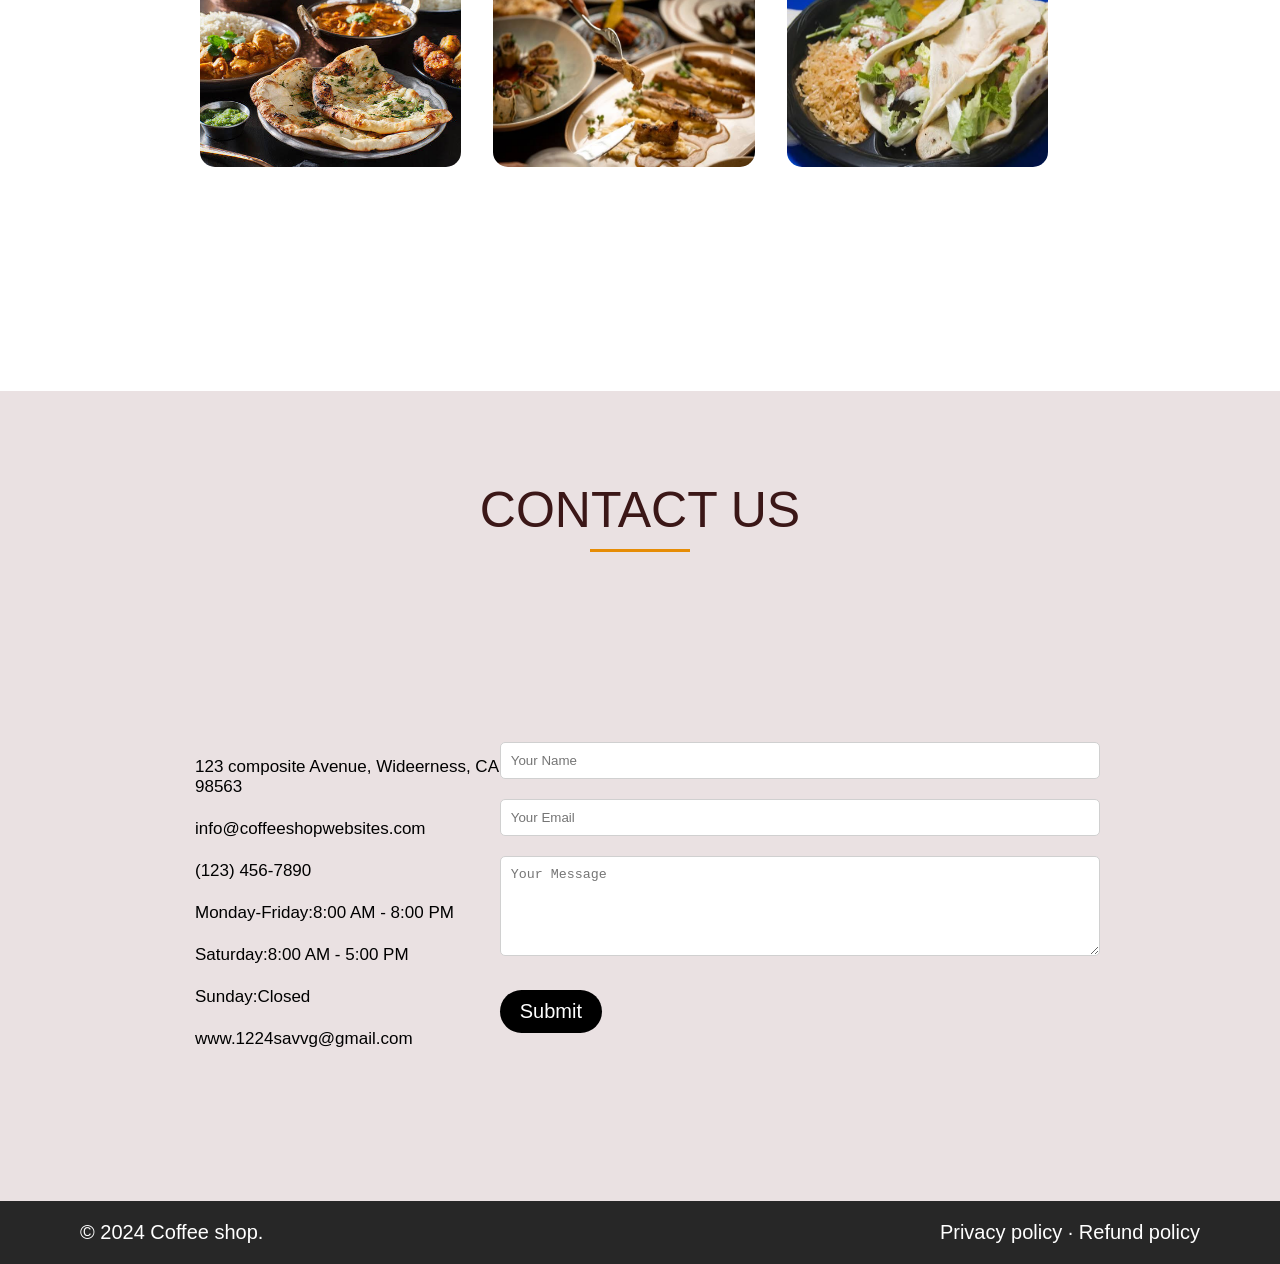
==== commit a19faa5c: "some changed of image" ====
--- a/index.html
+++ b/index.html
@@ -30,7 +30,7 @@
         <section id="home" class="home-section">
             <div class="hero-section">
                 <div class="image-section">
-                                <img src="/images-removebg-preview.png" alt="Coffee">
+                                <img src="assest/images-removebg-preview.png" alt="Coffee">
                 </div>
                 <div class="home-details">
                     <h2 class="title">Best Coffee</h2>
@@ -48,7 +48,7 @@
         <section id="about" class="about-section">
             <div class="about-content">
                 <div class="about-image">
-                    <img src="https://encrypted-tbn0.gstatic.com/images?q=tbn:ANd9GcTZ49fuStm9dejnqOHqXfgQL1S7DqX7Nb6O_wAIrdEvbXUV__oXnQRWzuc&s=10" alt="Coffee">
+                    <img src=" https://encrypted-tbn0.gstatic.com/images?q=tbn:ANd9GcTZ49fuStm9dejnqOHqXfgQL1S7DqX7Nb6O_wAIrdEvbXUV__oXnQRWzuc&s=10" alt="Coffee">
                 </div>
                 <div class="about-detail">
                     <h1 class="tittle">About Us</h1>
@@ -77,32 +77,32 @@
                 </div>
                 <ul class="menu-list">
                         <li class="menu-item">
-                            <img src="/images-removebg-preview.png" alt="hot beverages" class="menu-image">
+                            <img src="assest/images-removebg-preview.png" alt="hot beverages" class="menu-image">
                             <h3 class="menu-item title">Hot Beverages</h3>
                             <p class="menu-item description">Wide ranges of streamings hot coffee to make you fresh and light.</p>
                         </li>
                         <li class="menu-item">
-                            <img src="/images-removebg-preview (2).png"  alt="hot beverages" class="menu-image">
+                            <img src="assest/images-removebg-preview (2).png"  alt="hot beverages" class="menu-image">
                             <h3 class="menu-item title">Cold Beverages</h3>
                             <p class="menu-item description">Creamy and frothy cold coffee to make you cool.</p>
                         </li>
                         <li class="menu-item">
-                            <img src="/download-removebg-preview.png" alt="hot beverages" class="menu-image">
+                            <img src="assest/download-removebg-preview.png" alt="hot beverages" class="menu-image">
                             <h3 class="menu-item title">Refreshment</h3>
                             <p class="menu-item description">Fruit and icy refreshimg drink to make feel refreshed.</p>
                         </li>
                         <li class="menu-item">
-                            <img src="/images__1_-removebg-preview.png" alt="hot beverages" class="menu-image">
+                            <img src="assest/images__1_-removebg-preview.png" alt="hot beverages" class="menu-image">
                             <h3 class="menu-item title">Special combos</h3>
                             <p class="menu-item description">your favorite flavors combined in one delicious bite.</p>
                         </li>
                         <li class="menu-item">
-                            <img src="/11images-removebg-preview.png" alt="hot beverages" class="menu-image">
+                            <img src="assest/11images-removebg-preview.png" alt="hot beverages" class="menu-image">
                             <h3 class="menu-item title">Desserts</h3>
                             <p class="menu-item description">Satiats your palate and take you on a culinary treats.</p>
                         </li>
                         <li class="menu-item">
-                            <img src="/images__3_-removebg-preview.png" alt="hot beverages" class="menu-image">
+                            <img src="assest/images__3_-removebg-preview.png" alt="hot beverages" class="menu-image">
                             <h3 class="menu-item title">Burgers and French fries</h3>
                             <p class="menu-item description">Qucik bites to satisfy your small size hungers.</p>
                         </li>
@@ -120,27 +120,27 @@
                     <div class="testimonials-inner">
                         <ul class="testimonials-list">
                             <li class="testimonials-item">
-                                <img src="/images12.jpeg" alt="user1" class="testimonials-image">
+                                <img src="assest/images12.jpeg" alt="user1" class="testimonials-image">
                                 <h2 class="testimonials-name"> Lukas Weber  </h2>
                                 <i class=" feedbacks">"Loved the French roast. Perfectly balanced and rich. Will order again." </i>
                             </li>
                             <li class="testimonials-item">
-                                <img src="/images 13.jpeg" alt="user1" class="testimonials-image">
+                                <img src="assest/images 13.jpeg" alt="user1" class="testimonials-image">
                                 <h2 class="testimonials-name"> Élodie Lefebvreh</h2>
                                 <i class=" feedbacks">"Great espresso blend! smooth and bold flavor. Fast shipping too." </i>
                             </li>
                             <li class="testimonials-item">
-                                <img src="/images 14jpeg.jpeg" alt="user1" class="testimonials-image">
+                                <img src="assest/images 14jpeg.jpeg" alt="user1" class="testimonials-image">
                                 <h2 class="testimonials-name"> Jean-Luc Moreau</h2>
                                 <i class=" feedbacks">"Fantastic coffee! I love the bold and smooth taste. Highly recommended." </i>
                             </li>
                             <li class="testimonials-item">
-                                <img src="/images 15.jpeg" alt="user1" class="testimonials-image">
+                                <img src="assest/images 15.jpeg" alt="user1" class="testimonials-image">
                                 <h2 class="testimonials-name"> Sofía Morales</h2>
                                 <i class=" feedbacks">"fantastic mocha flavor. Fresh and aromatic. Quicks shippings." </i>
                             </li>
                             <li class="testimonials-item">
-                                <img src="/images 16.jpeg" alt="user1" class="testimonials-image">
+                                <img src="assest/images 16.jpeg" alt="user1" class="testimonials-image">
                                 <h2 class="testimonials-name"> Mateo Fernández</h2>
                                 <i class=" feedbacks">"Excellent quality! Fresh beans and quciks delivery. Highly recommanded!" </i>
                             </li>
@@ -156,22 +156,22 @@
             <div class="gallery-content">
                 <ul class="gallery-list">
                     <li class="gallery-item">
-                        <img src="/food11.jpeg" alt="food1" class="gallery-img">
-                    </li>
-                    <li class="gallery-item">
-                        <img src="/food2.jpeg" alt="food2" class="gallery-img">
-                    </li>
-                    <li class="gallery-item">
-                        <img src="/food3.jpeg" alt="food3" class="gallery-img">
-                    </li>
-                    <li class="gallery-item">
-                        <img src="/food4.jpeg" alt="food4" class="gallery-img">
-                    </li>
-                    <li class="gallery-item">
-                        <img src="/food5.jpeg" alt="food5" class="gallery-img">
-                    </li>
-                    <li class="gallery-item">
-                        <img src="/food6.jpeg" alt="food6" class="gallery-img">
+                        <img src="assest/food11.jpeg" alt="food11" class="gallery-img">
+                    </li>
+                    <li class="gallery-item">
+                        <img src="assest/food2.jpeg" alt="food2" class="gallery-img">
+                    </li>
+                    <li class="gallery-item">
+                        <img src="assest/food3.jpeg" alt="food3" class="gallery-img">
+                    </li>
+                    <li class="gallery-item">
+                        <img src="assest/food4.jpeg" alt="food4" class="gallery-img">
+                    </li>
+                    <li class="gallery-item">
+                        <img src="assest/food5.jpeg" alt="food5" class="gallery-img">
+                    </li>
+                    <li class="gallery-item">
+                        <img src="assest/food6.jpeg" alt="food6" class="gallery-img">
                     </li>
                 </ul>
             </div>
--- a/newcofee.css
+++ b/newcofee.css
@@ -175,6 +175,7 @@
     font-weight: 500;
     color: var(--primary-color);
     margin: 80px 120px 50px 150px;
+    text-align: center;
 }
 .about-section .about-icon{
     text-align: center;
